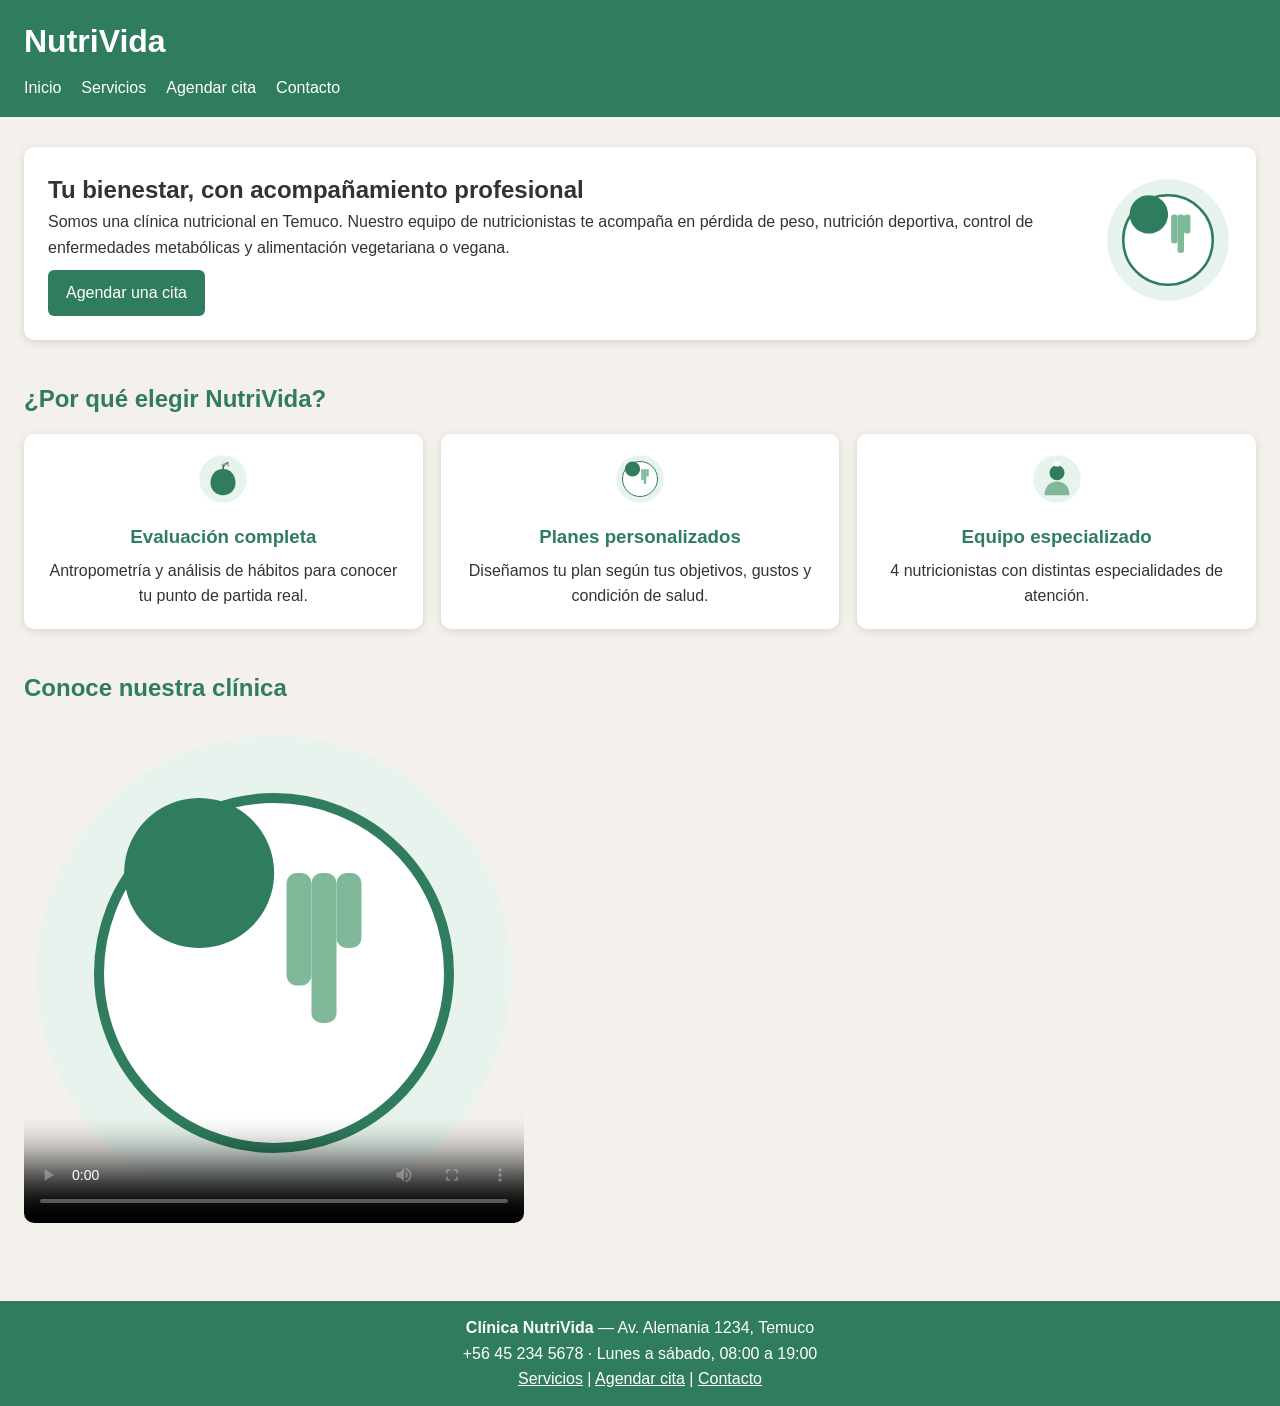
==== index.html @ dfec0df3 "Carga de proyecto" ====
<!DOCTYPE html>
<html lang="es">
<head>
  <meta charset="UTF-8">
  <meta name="viewport" content="width=device-width, initial-scale=1.0">
  <title>NutriVida | Clínica Nutricional</title>
  <link rel="stylesheet" href="css/styles.css">
</head>
<body>

  <header>
    <h1>NutriVida</h1>
    <nav>
      <ul>
        <li><a href="index.html" aria-current="page">Inicio</a></li>
        <li><a href="servicios.html">Servicios</a></li>
        <li><a href="agendar.html">Agendar cita</a></li>
        <li><a href="contacto.html">Contacto</a></li>
      </ul>
    </nav>
  </header>

  <main>

    <section class="hero">
      <div class="hero-texto">
        <h1>Tu bienestar, con acompañamiento profesional</h1>
        <p>
          Somos una clínica nutricional en Temuco. Nuestro equipo de nutricionistas
          te acompaña en pérdida de peso, nutrición deportiva, control de enfermedades
          metabólicas y alimentación vegetariana o vegana.
        </p>
        <div class="hero-acciones">
          <a href="agendar.html" class="boton">Agendar una cita</a>
        </div>
      </div>
      <div class="hero-imagen">
        <img src="img/plato-saludable.svg" alt="Ilustración de un plato de alimentación saludable">
      </div>
    </section>

    <section>
      <h2>¿Por qué elegir NutriVida?</h2>
      <div class="grilla">
        <article class="tarjeta">
          <img src="img/alimentacion-saludable.svg" alt="Icono de evaluación nutricional">
          <h3>Evaluación completa</h3>
          <p>Antropometría y análisis de hábitos para conocer tu punto de partida real.</p>
        </article>
        <article class="tarjeta">
          <img src="img/plato-saludable.svg" alt="Icono de plan de alimentación">
          <h3>Planes personalizados</h3>
          <p>Diseñamos tu plan según tus objetivos, gustos y condición de salud.</p>
        </article>
        <article class="tarjeta">
          <img src="img/nutricionista.svg" alt="Icono de equipo de nutricionistas">
          <h3>Equipo especializado</h3>
          <p>4 nutricionistas con distintas especialidades de atención.</p>
        </article>
      </div>
    </section>

    <section>
      <h2>Conoce nuestra clínica</h2>
      <div class="video-wrapper">
        <!-- Video institucional: reemplazar por el video real del equipo antes de la defensa -->
        <video controls poster="img/plato-saludable.svg">
          <source src="https://www.w3schools.com/html/mov_bbb.mp4" type="video/mp4">
          Tu navegador no soporta video incrustado.
        </video>
      </div>
    </section>

  </main>

  <footer>
    <p><strong>Clínica NutriVida</strong> — Av. Alemania 1234, Temuco</p>
    <p>+56 45 234 5678 · Lunes a sábado, 08:00 a 19:00</p>
    <p><a href="servicios.html">Servicios</a> | <a href="agendar.html">Agendar cita</a> | <a href="contacto.html">Contacto</a></p>
  </footer>

</body>
</html>
---- css/styles.css ----
* {
  box-sizing: border-box;
  margin: 0;
  padding: 0;
}

body {
  font-family: Arial, sans-serif;
  background: #f4f1ec;
  color: #333333;
  line-height: 1.6;
}

a {
  color: #2f7d5e;
}

img {
  max-width: 100%;
}

/* === Encabezado === */
header {
  background: #2f7d5e;
  padding: 16px 24px;
}

header h1 {
  color: white;
}

header nav ul {
  list-style: none;
  display: flex;
  gap: 20px;
  margin-top: 8px;
}

header nav a {
  color: white;
  text-decoration: none;
}

header nav a:hover {
  text-decoration: underline;
}

main {
  padding: 30px 24px;
}

main section {
  margin-bottom: 40px;
}

main section h2 {
  color: #2f7d5e;
  margin-bottom: 16px;
}

/* === Portada === */
.hero {
  display: flex;
  gap: 24px;
  align-items: center;
  background: white;
  border-radius: 10px;
  box-shadow: 0 2px 8px rgba(0,0,0,0.12);
  padding: 24px;
}

.hero img {
  width: 180px;
}

.boton {
  display: inline-block;
  background: #2f7d5e;
  color: white;
  text-decoration: none;
  padding: 10px 18px;
  border-radius: 6px;
  margin-top: 10px;
}

/* === Tarjetas (beneficios, servicios, contacto) === */
.grilla {
  display: flex;
  flex-wrap: wrap;
  gap: 18px;
}

.tarjeta {
  background: white;
  border-radius: 10px;
  box-shadow: 0 2px 8px rgba(0,0,0,0.12);
  padding: 20px;
  text-align: center;
  flex: 1 1 200px;
}

.tarjeta img {
  width: 50px;
  margin-bottom: 10px;
}

.tarjeta h3 {
  color: #2f7d5e;
  margin-bottom: 6px;
}

.precio {
  font-weight: bold;
  color: #7a4b21;
}

/* === Video institucional === */
.video-wrapper video {
  width: 100%;
  max-width: 500px;
  border-radius: 10px;
}

/* === Tabla de servicios === */
table {
  width: 100%;
  border-collapse: collapse;
  background: white;
  box-shadow: 0 2px 8px rgba(0,0,0,0.12);
}

caption {
  text-align: left;
  font-weight: bold;
  color: #2f7d5e;
  padding: 8px 0;
}

th, td {
  padding: 10px;
  border-bottom: 1px solid #e5ded3;
  text-align: left;
}

th {
  background: #eaf3ee;
  color: #2f7d5e;
}

/* === Formulario === */
form {
  background: white;
  border-radius: 10px;
  box-shadow: 0 2px 8px rgba(0,0,0,0.12);
  padding: 24px;
  max-width: 400px;
}

label {
  display: block;
  margin-top: 10px;
}

input, select, textarea, button {
  width: 100%;
  padding: 8px;
  margin-top: 5px;
  box-sizing: border-box;
}

button {
  margin-top: 15px;
  background: #2f7d5e;
  color: white;
  border: none;
  cursor: pointer;
}

.campo-error {
  border: 2px solid #a3242f;
  background: #fbe9ea;
}

.texto-error {
  color: #a3242f;
  font-size: 0.85rem;
}

#mensaje-confirmacion {
  margin-top: 10px;
  font-weight: bold;
  color: #2f6b3c;
}

/* === Pie de página === */
footer {
  background: #2f7d5e;
  color: white;
  text-align: center;
  padding: 14px;
}

footer a {
  color: white;
}

/* === Responsivo === */
@media (max-width: 600px) {
  header nav ul {
    flex-direction: column;
    gap: 8px;
  }

  .hero {
    flex-direction: column;
    text-align: center;
  }

  .grilla {
    flex-direction: column;
  }
}
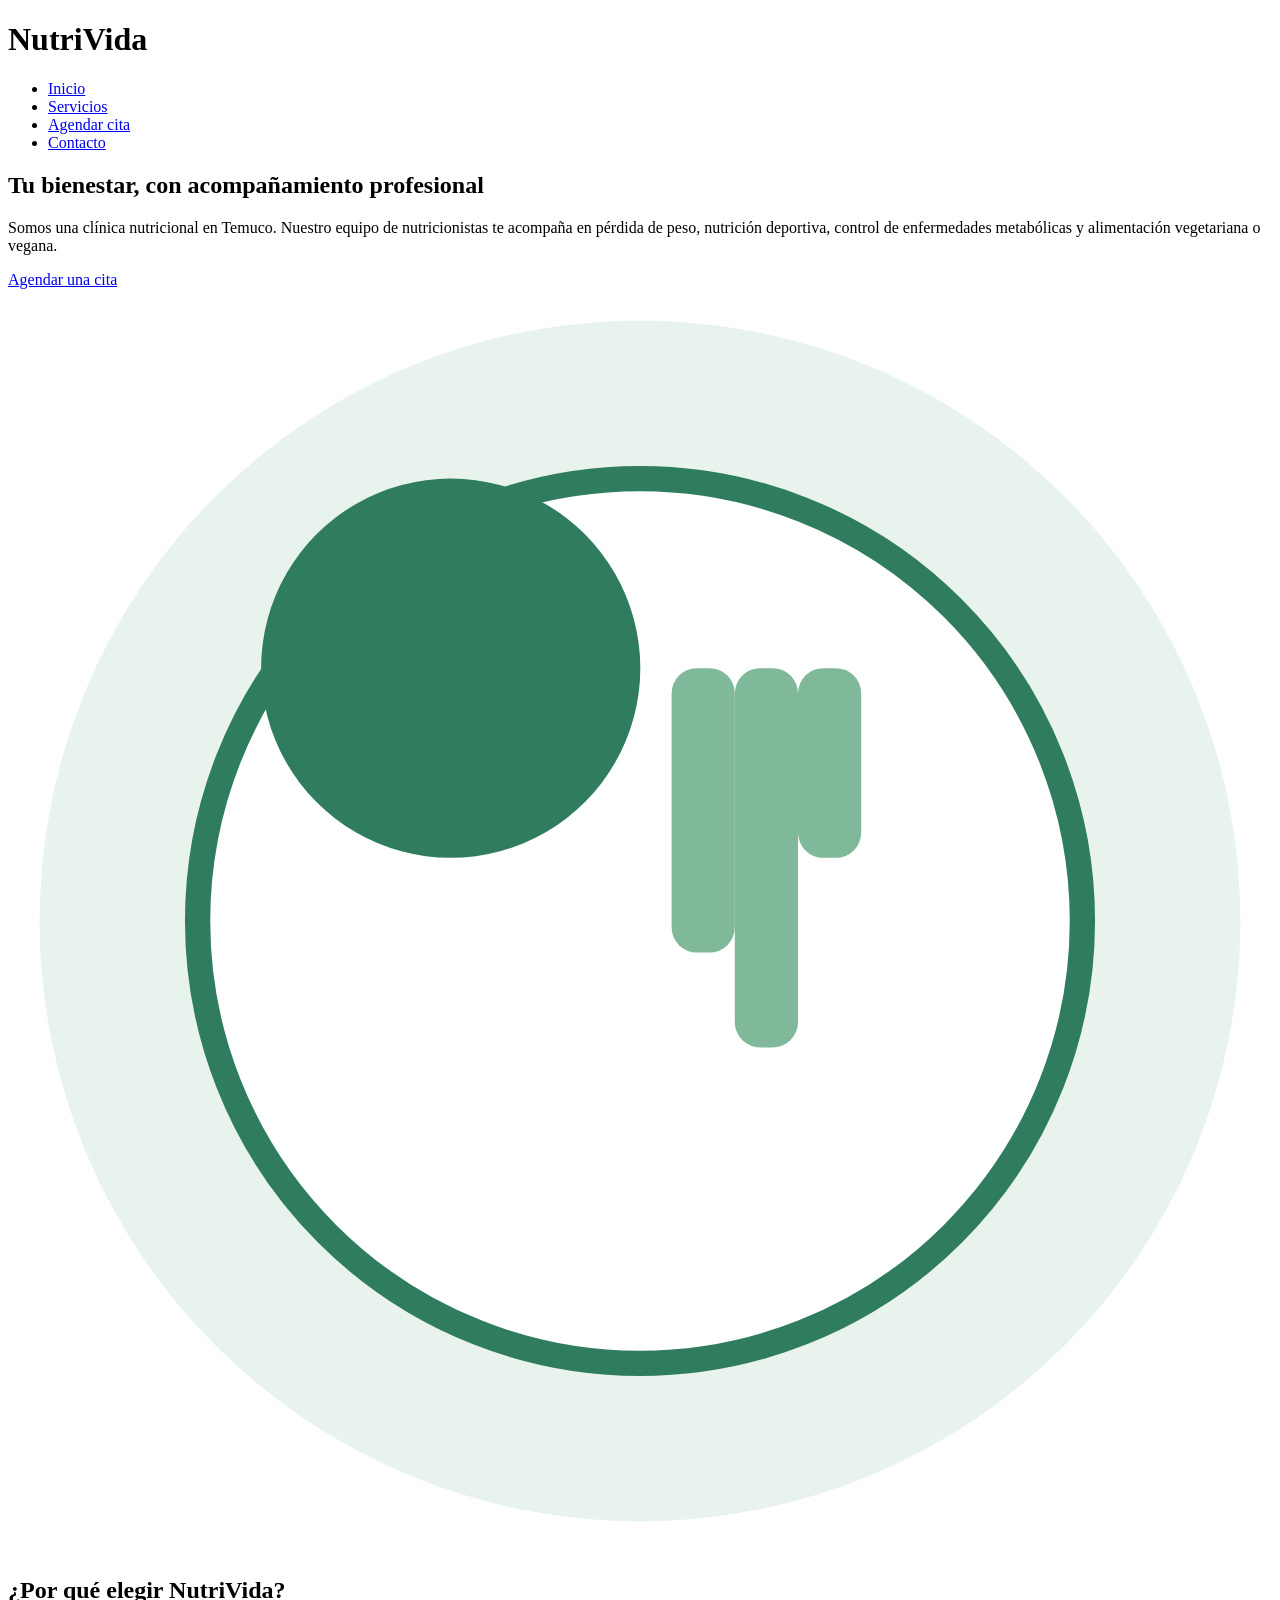
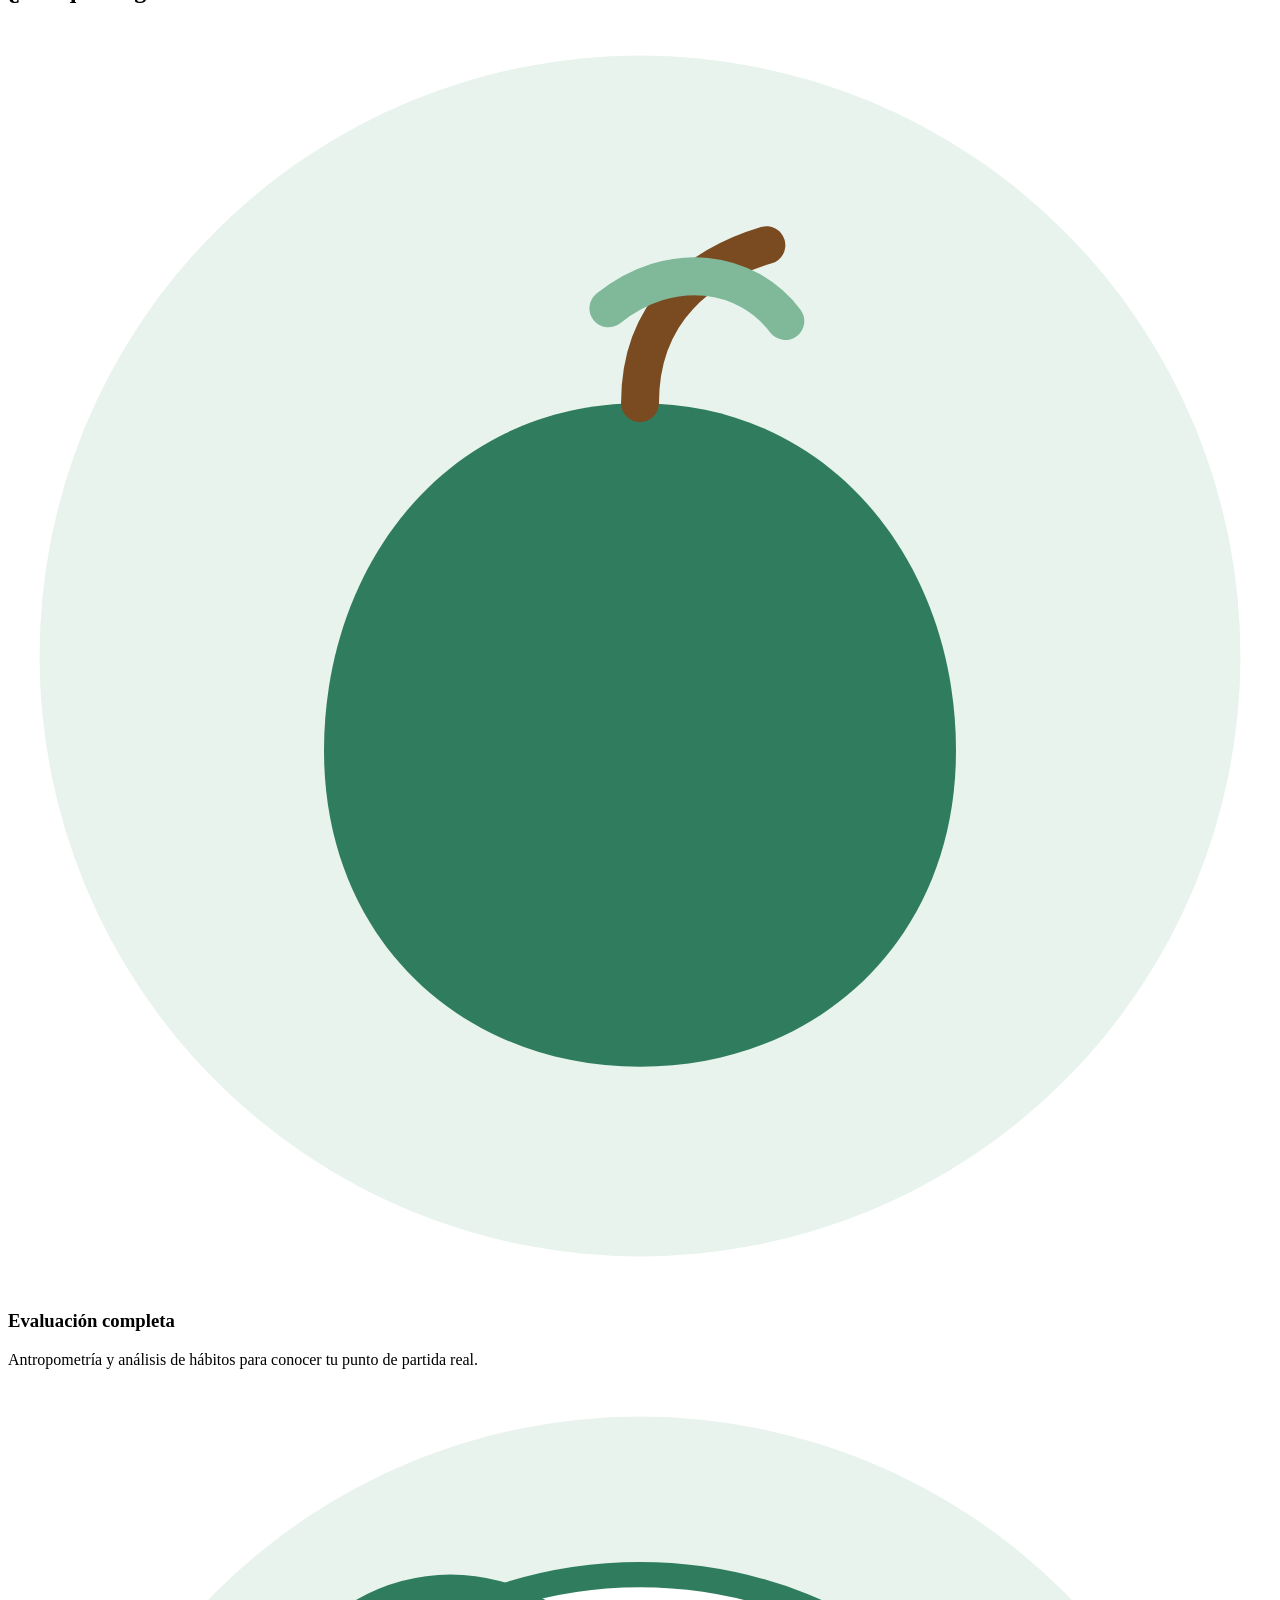
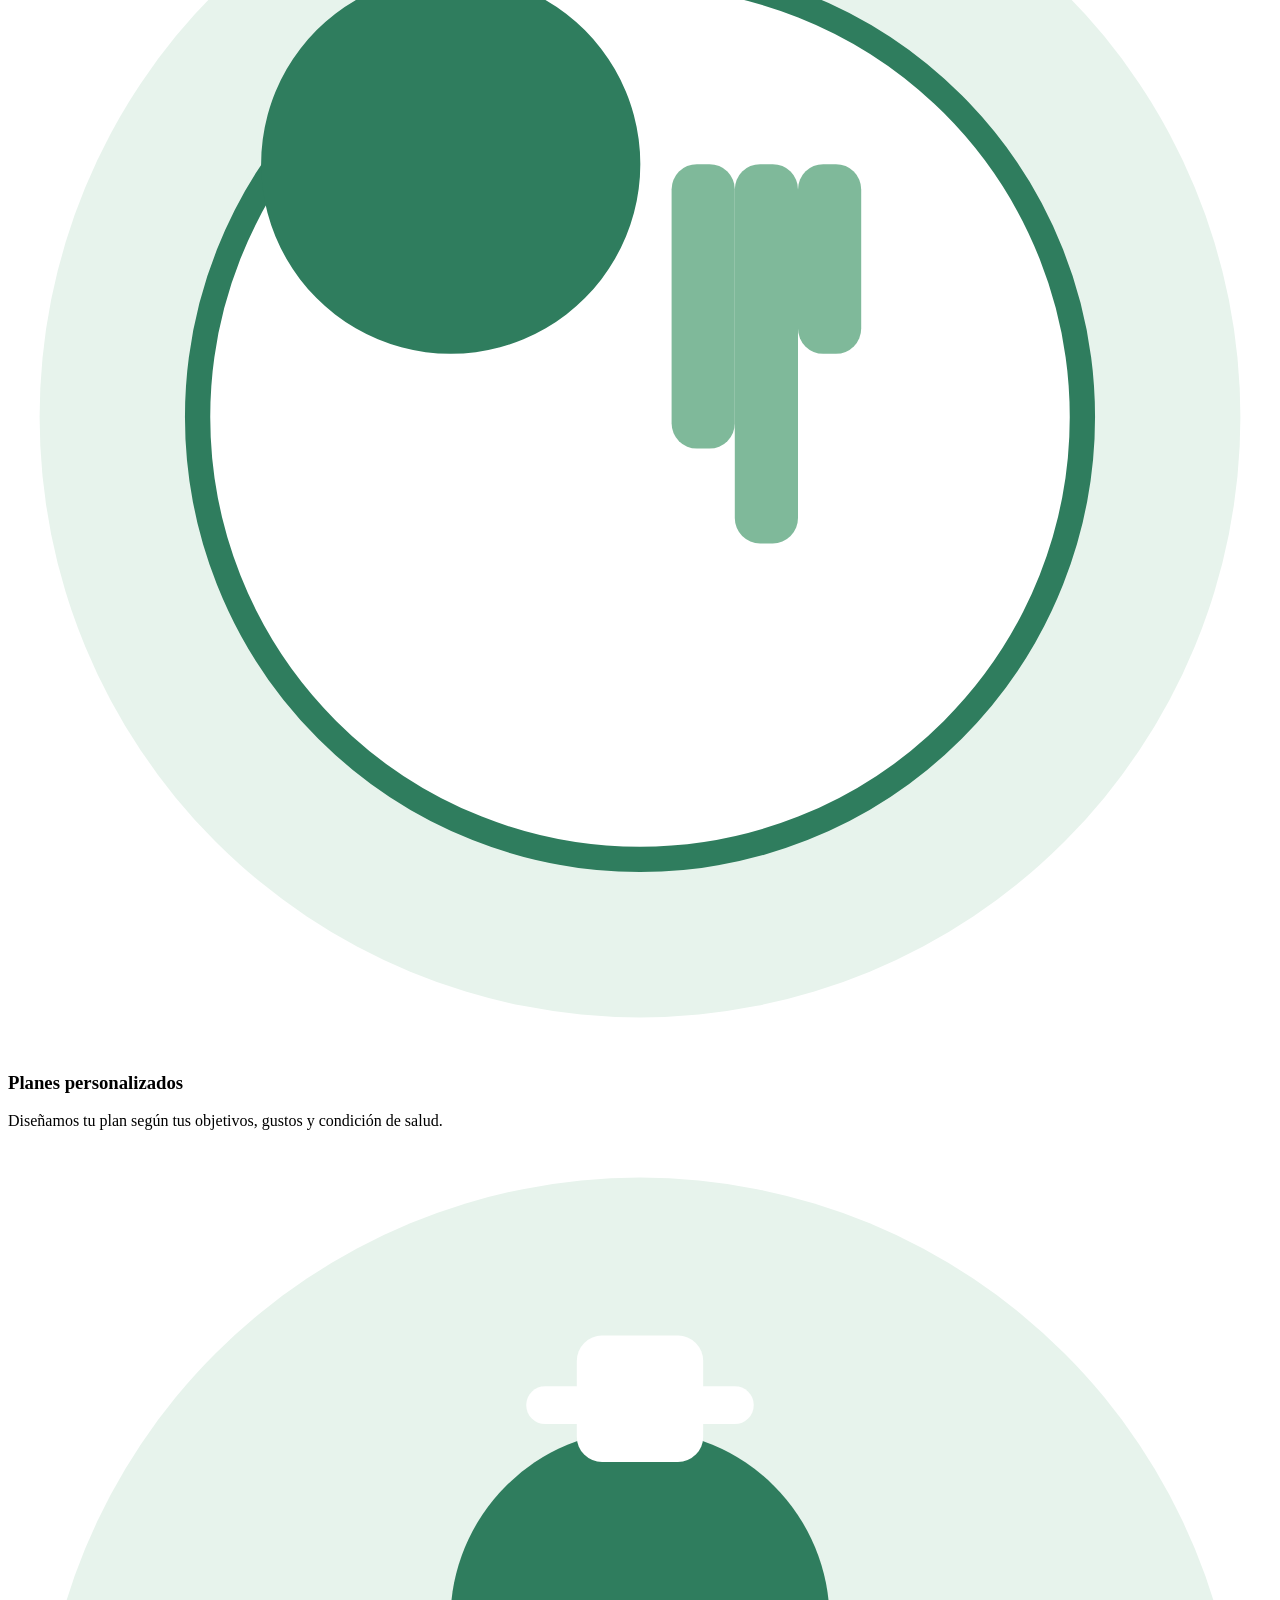
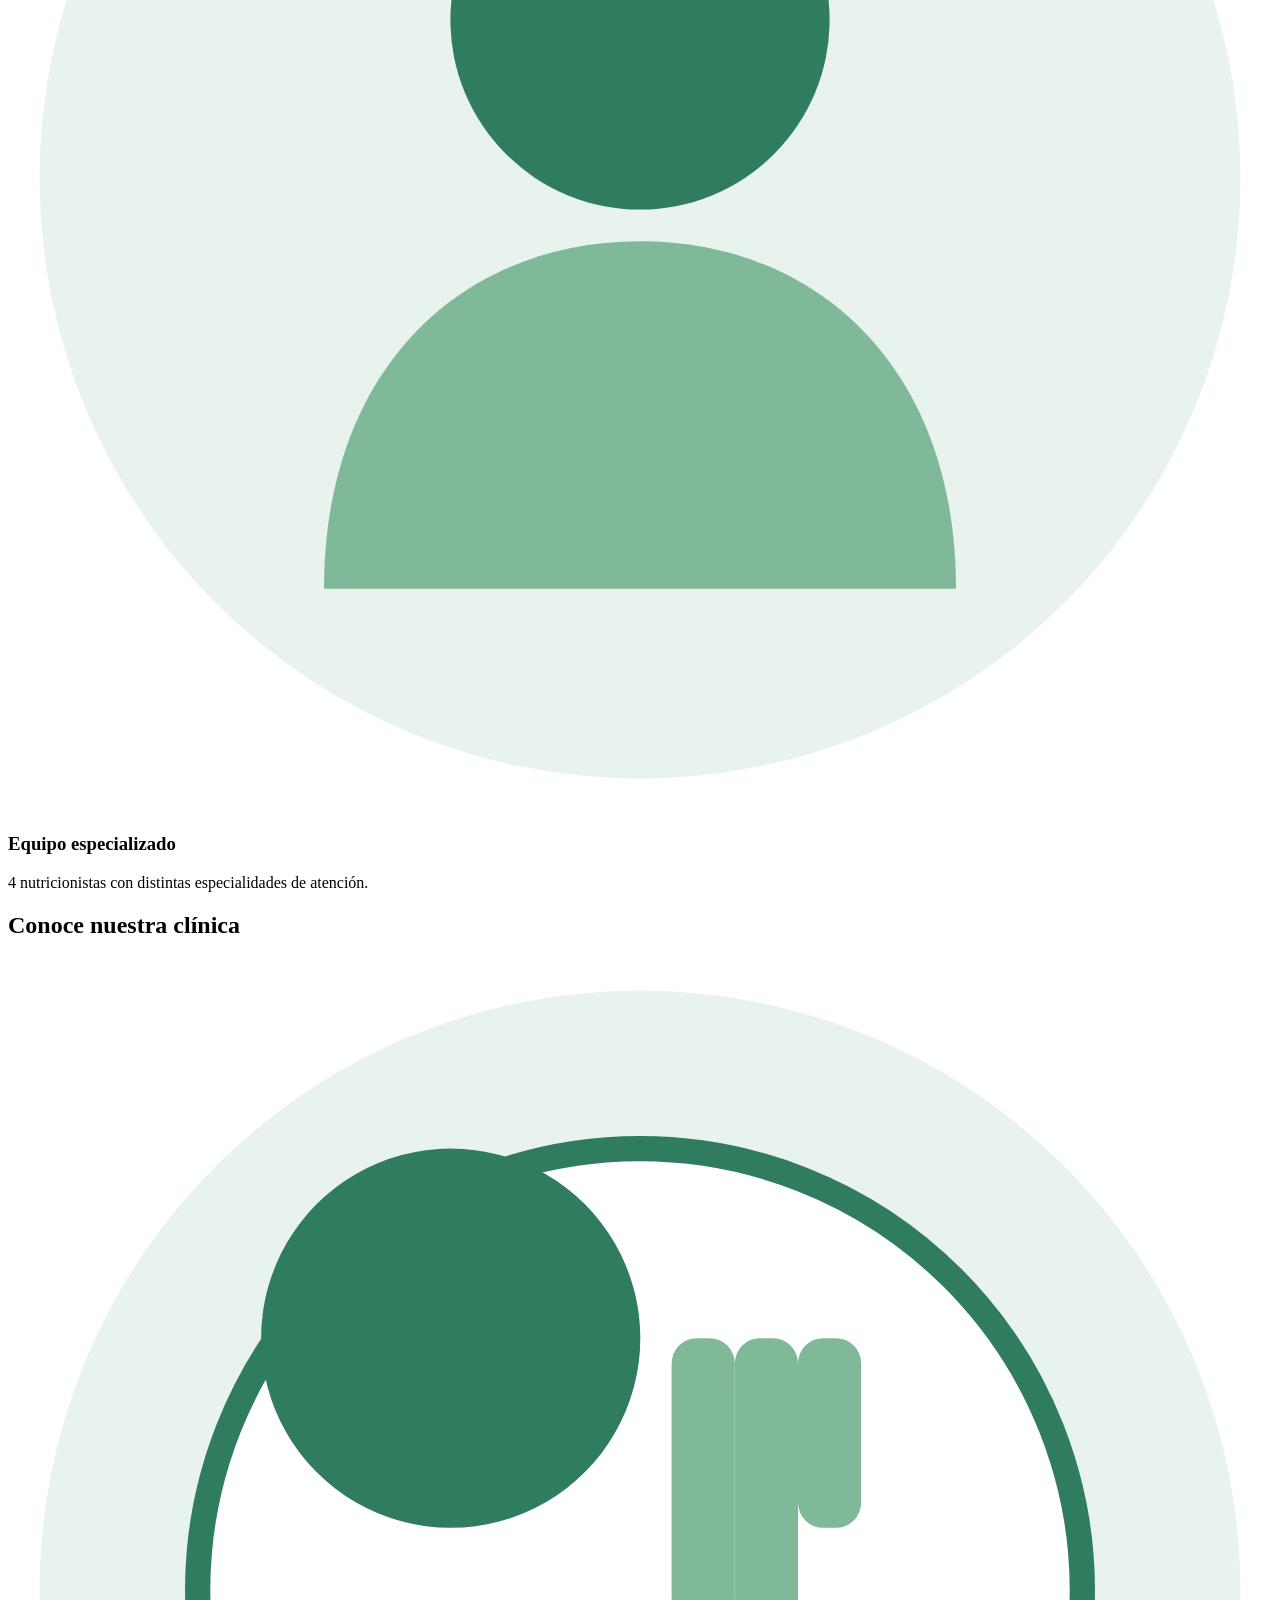
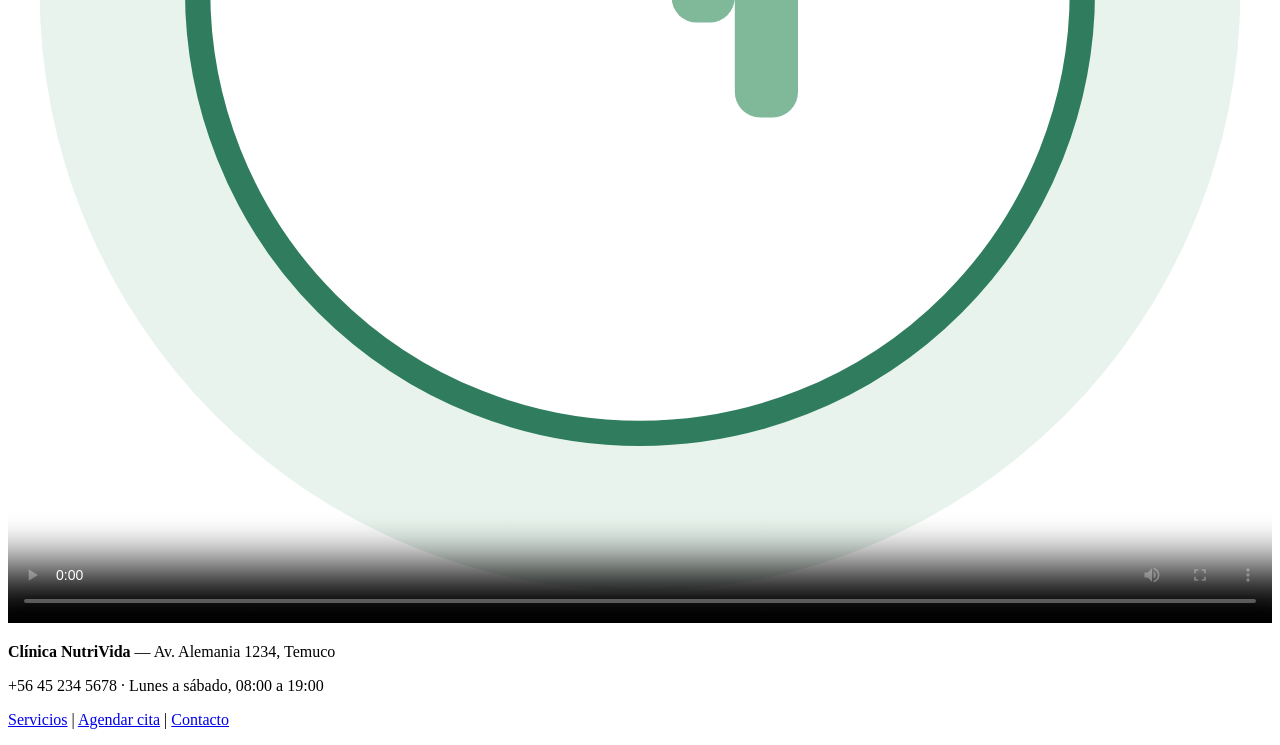
==== commit 572e80ef: "Davis agrega estructura base y comentarios en index.html" ====
--- a/index.html
+++ b/index.html
@@ -24,7 +24,7 @@
 
     <section class="hero">
       <div class="hero-texto">
-        <h1>Tu bienestar, con acompañamiento profesional</h1>
+        <h2>Tu bienestar, con acompañamiento profesional</h2>
         <p>
           Somos una clínica nutricional en Temuco. Nuestro equipo de nutricionistas
           te acompaña en pérdida de peso, nutrición deportiva, control de enfermedades
@@ -63,7 +63,6 @@
     <section>
       <h2>Conoce nuestra clínica</h2>
       <div class="video-wrapper">
-        <!-- Video institucional: reemplazar por el video real del equipo antes de la defensa -->
         <video controls poster="img/plato-saludable.svg">
           <source src="https://www.w3schools.com/html/mov_bbb.mp4" type="video/mp4">
           Tu navegador no soporta video incrustado.
